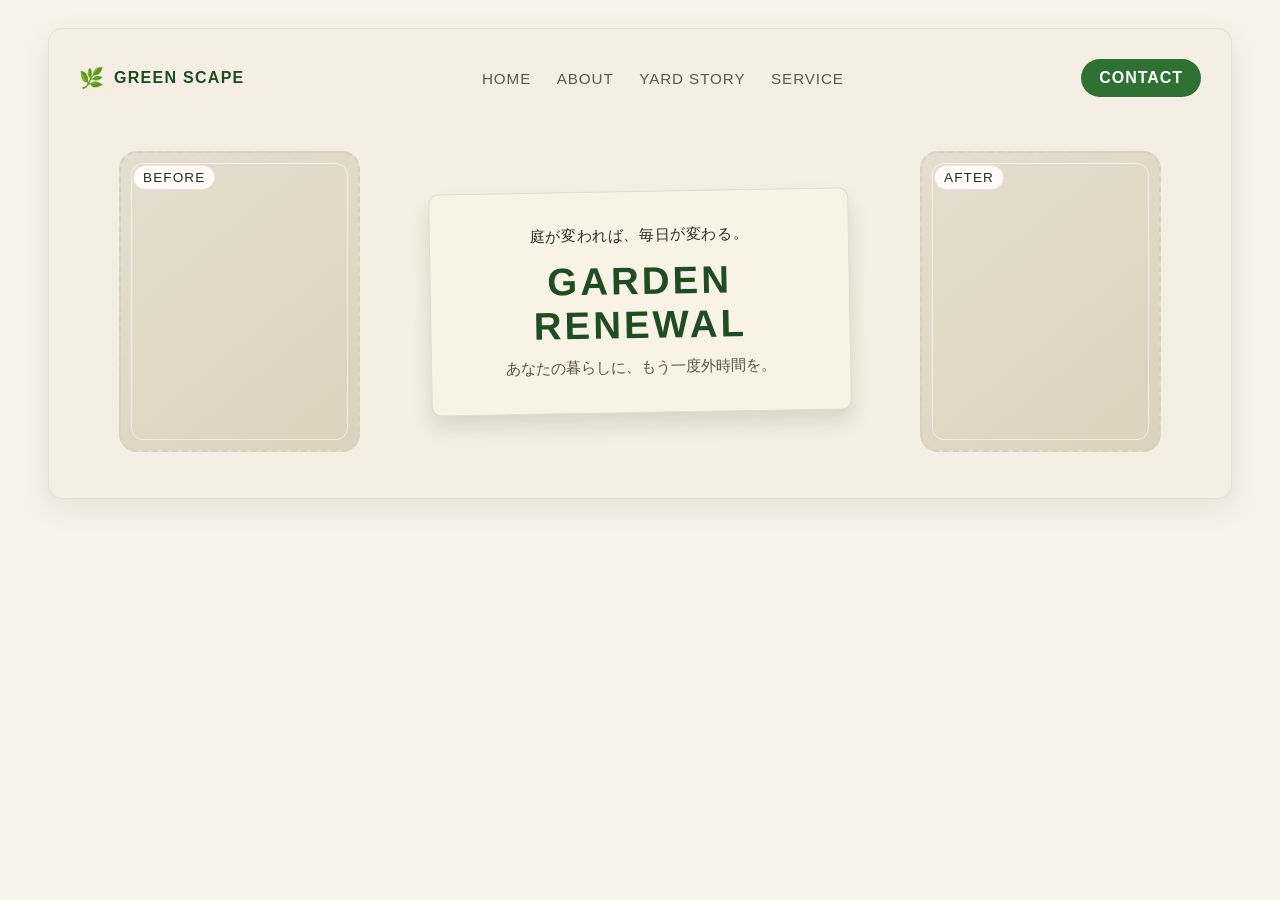
==== real.html @ 18c40995 "Add standalone production top-half files real.html and real.css" ====
<!doctype html>
<html lang="ja">
  <head>
    <meta charset="UTF-8" />
    <meta name="viewport" content="width=device-width, initial-scale=1" />
    <title>株式会社グリーンスケープ | 本番トップ（上半分）</title>
    <meta name="description" content="グリーンスケープ本番トップページ上半分（ヘッダー・BEFORE/AFTER・中央カード・CONTACTボタン）。" />
    <link rel="stylesheet" href="real.css" />
  </head>
  <body>
    <main class="real-top">
      <section class="hero" aria-label="トップ上半分">
        <header class="hero-header">
          <a class="logo" href="#" aria-label="株式会社グリーンスケープ ホーム">
            <span class="logo-mark" aria-hidden="true">🌿</span>
            <span class="logo-text">GREEN SCAPE</span>
          </a>

          <nav class="hero-nav" aria-label="グローバルナビゲーション">
            <a href="#">HOME</a>
            <a href="#">ABOUT</a>
            <a href="#">YARD STORY</a>
            <a href="#">SERVICE</a>
          </nav>

          <a class="header-contact" href="mailto:info@green-scape.net">CONTACT</a>
        </header>

        <div class="hero-stage">
          <figure class="photo photo-before" aria-label="Before 写真枠">
            <figcaption>BEFORE</figcaption>
          </figure>

          <article class="paper-card" aria-label="中央の紙カード">
            <p class="card-lead">庭が変われば、毎日が変わる。</p>
            <h1>GARDEN RENEWAL</h1>
            <p class="card-sub">あなたの暮らしに、もう一度外時間を。</p>
          </article>

          <figure class="photo photo-after" aria-label="After 写真枠">
            <figcaption>AFTER</figcaption>
          </figure>
        </div>
      </section>
    </main>
  </body>
</html>
---- real.css ----
:root {
  --paper: #f9f3e6;
  --ink: #2e2c26;
  --green: #2f7132;
  --green-dark: #1f4d22;
  --line: #d8d0bf;
}

* {
  box-sizing: border-box;
}

body {
  margin: 0;
  font-family: 'Trebuchet MS', 'Yu Gothic', sans-serif;
  color: var(--ink);
  background: #f7f3ea;
}

.real-top {
  min-height: 100vh;
  padding: 28px clamp(20px, 4vw, 48px) 40px;
}

.hero {
  max-width: 1240px;
  margin: 0 auto;
  background: #f4efe2;
  border: 1px solid #e7dfcf;
  border-radius: 14px;
  box-shadow: 0 10px 30px rgba(32, 28, 20, 0.08);
  padding: clamp(18px, 2.5vw, 30px);
}

.hero-header {
  display: flex;
  align-items: center;
  justify-content: space-between;
  gap: 20px;
}

.logo {
  display: inline-flex;
  align-items: center;
  gap: 10px;
  color: var(--green-dark);
  text-decoration: none;
  font-weight: 700;
}

.logo-mark {
  font-size: 1.25rem;
}

.logo-text {
  letter-spacing: 0.08em;
}

.hero-nav {
  display: flex;
  gap: clamp(14px, 2vw, 28px);
}

.hero-nav a {
  color: #5d584d;
  text-decoration: none;
  font-size: 0.95rem;
  letter-spacing: 0.06em;
}

.header-contact {
  text-decoration: none;
  background: var(--green);
  color: #fff;
  padding: 10px 18px;
  border-radius: 999px;
  font-weight: 700;
  letter-spacing: 0.06em;
}

.hero-stage {
  margin-top: clamp(20px, 4vw, 38px);
  display: grid;
  grid-template-columns: 1fr minmax(280px, 420px) 1fr;
  gap: clamp(14px, 2.4vw, 30px);
  align-items: center;
}

.photo {
  aspect-ratio: 4 / 5;
  border: 2px dashed var(--line);
  border-radius: 18px;
  position: relative;
  overflow: hidden;
  background: linear-gradient(140deg, #e5decf 0%, #ddd2bb 100%);
}

.photo::before {
  content: '';
  position: absolute;
  inset: 10px;
  border: 1px solid rgba(255, 255, 255, 0.6);
  border-radius: 12px;
}

.photo figcaption {
  position: absolute;
  left: 12px;
  top: 12px;
  margin: 0;
  font-size: 0.85rem;
  letter-spacing: 0.08em;
  background: rgba(255, 255, 255, 0.9);
  padding: 4px 9px;
  border-radius: 999px;
  border: 1px solid #eee4cf;
}

.paper-card {
  background: var(--paper);
  border-radius: 10px;
  border: 1px solid #e5dcc8;
  box-shadow: 0 12px 20px rgba(36, 30, 20, 0.12);
  padding: clamp(20px, 3vw, 34px);
  text-align: center;
  transform: rotate(-1deg);
}

.card-lead {
  margin: 0;
  font-size: 0.94rem;
  letter-spacing: 0.04em;
}

.paper-card h1 {
  margin: 14px 0 10px;
  font-size: clamp(1.7rem, 3vw, 2.4rem);
  color: var(--green-dark);
  letter-spacing: 0.08em;
}

.card-sub {
  margin: 0;
  font-size: 0.95rem;
  color: #595345;
}

@media (max-width: 960px) {
  .hero-header {
    flex-wrap: wrap;
    justify-content: center;
  }

  .hero-stage {
    grid-template-columns: 1fr;
  }

  .paper-card {
    order: -1;
    transform: none;
  }
}
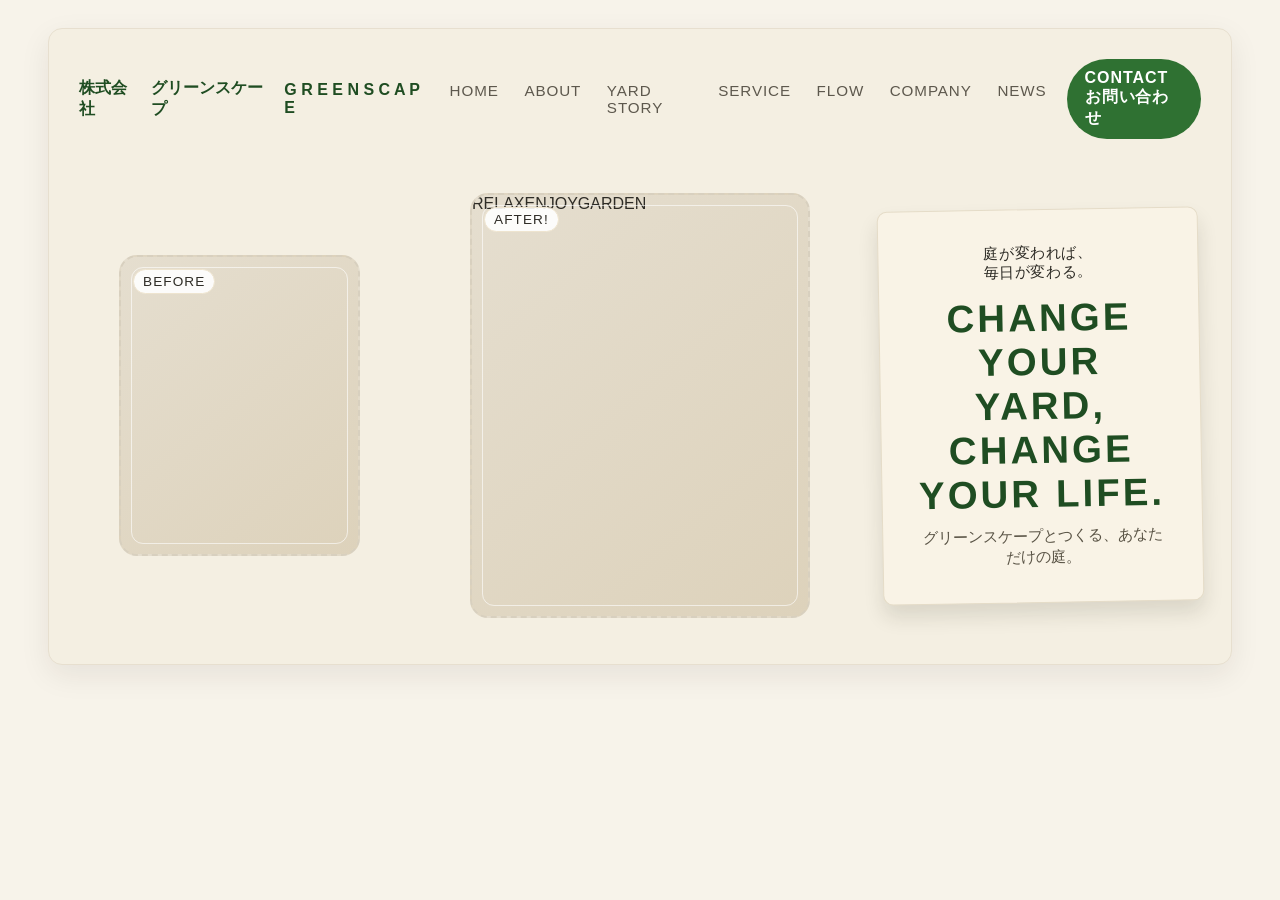
==== commit 2aedd022: "Refine real hero structure toward approved comp" ====
--- a/real.html
+++ b/real.html
@@ -12,8 +12,9 @@
       <section class="hero" aria-label="トップ上半分">
         <header class="hero-header">
           <a class="logo" href="#" aria-label="株式会社グリーンスケープ ホーム">
-            <span class="logo-mark" aria-hidden="true">🌿</span>
-            <span class="logo-text">GREEN SCAPE</span>
+            <span class="company">株式会社</span>
+            <strong>グリーンスケープ</strong>
+            <span class="en">G R E E N S C A P E</span>
           </a>
 
           <nav class="hero-nav" aria-label="グローバルナビゲーション">
@@ -21,9 +22,12 @@
             <a href="#">ABOUT</a>
             <a href="#">YARD STORY</a>
             <a href="#">SERVICE</a>
+            <a href="#">FLOW</a>
+            <a href="#">COMPANY</a>
+            <a href="#">NEWS</a>
           </nav>
 
-          <a class="header-contact" href="mailto:info@green-scape.net">CONTACT</a>
+          <a class="header-contact" href="mailto:info@green-scape.net">CONTACT<br /><span>お問い合わせ</span></a>
         </header>
 
         <div class="hero-stage">
@@ -31,15 +35,16 @@
             <figcaption>BEFORE</figcaption>
           </figure>
 
+          <figure class="photo photo-after" aria-label="After 写真枠">
+            <figcaption>AFTER!</figcaption>
+            <div class="wood-sign" aria-hidden="true"><span>RELAX</span><span>ENJOY</span><span>GARDEN</span></div>
+          </figure>
+
           <article class="paper-card" aria-label="中央の紙カード">
-            <p class="card-lead">庭が変われば、毎日が変わる。</p>
-            <h1>GARDEN RENEWAL</h1>
-            <p class="card-sub">あなたの暮らしに、もう一度外時間を。</p>
+            <p class="card-lead">庭が変われば、<br />毎日が変わる。</p>
+            <h1>CHANGE<br />YOUR YARD,<br /><span>CHANGE</span><br />YOUR LIFE.</h1>
+            <p class="card-sub">グリーンスケープとつくる、あなただけの庭。</p>
           </article>
-
-          <figure class="photo photo-after" aria-label="After 写真枠">
-            <figcaption>AFTER</figcaption>
-          </figure>
         </div>
       </section>
     </main>
